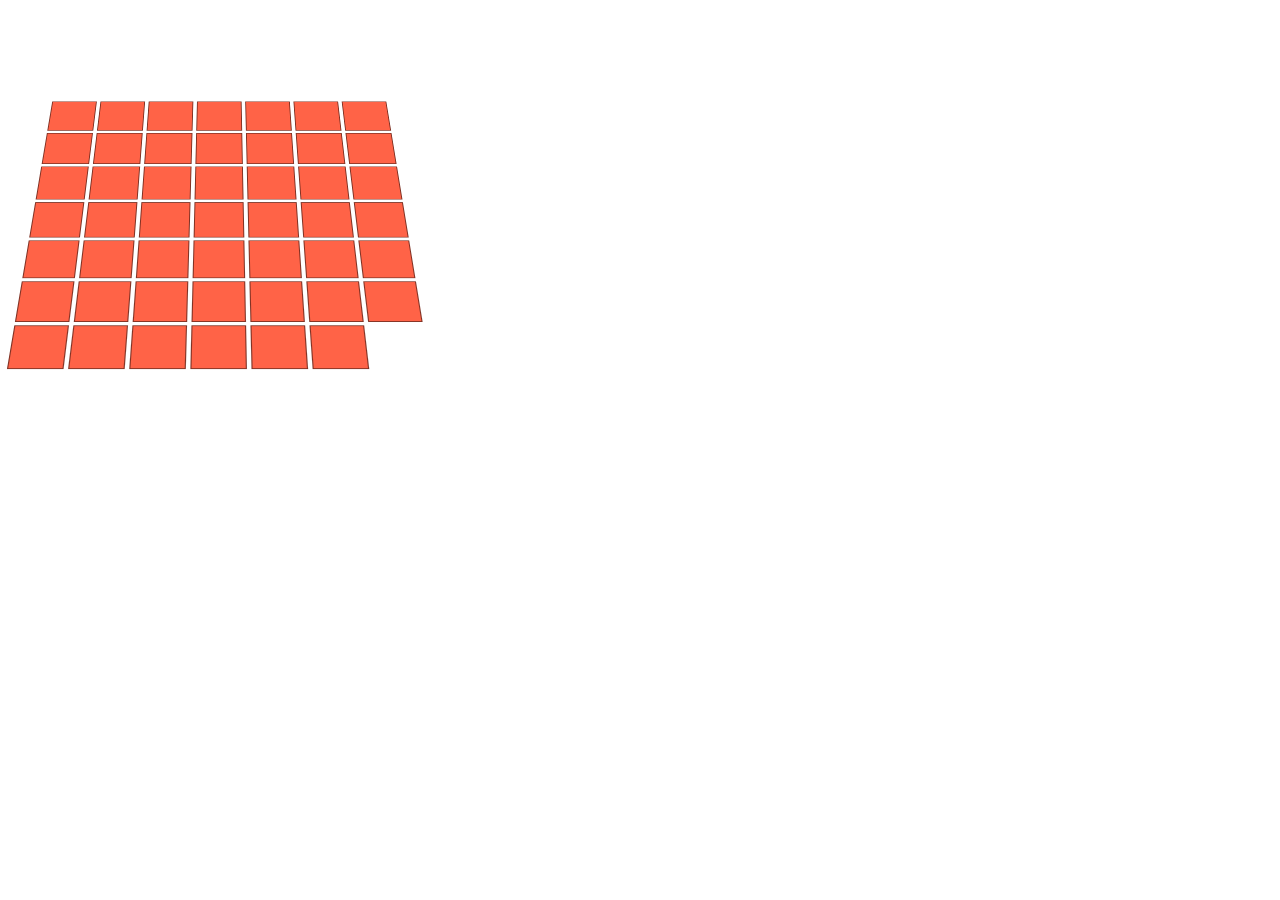
==== index.html @ ca5ddc02 "Proyect structure" ====
<!DOCTYPE html>
<html lang="en">
<head>
  <meta charset="UTF-8">
  <meta name="viewport" content="width=device-width, initial-scale=1.0">
  <meta http-equiv="X-UA-Compatible" content="ie=edge">
  <title>Game</title>
  <link rel="stylesheet" href="styles/main.css">
</head>
<body>

  <div class="div1">
    <div class="div3">
    <div class="div2"></div>
    <div class="div2"></div>
    <div class="div2"></div>
    <div class="div2"></div>
    <div class="div2"></div>
    <div class="div2"></div>
    <div class="div2"></div>
    <div class="div2"></div>
    <div class="div2"></div>
    <div class="div2"></div>
    <div class="div2"></div>
    <div class="div2"></div>
    <div class="div2"></div>
    <div class="div2"></div>
    <div class="div2"></div>
    <div class="div2"></div>
    <div class="div2"></div>
    <div class="div2"></div>
    <div class="div2"></div>
    <div class="div2"></div>
    <div class="div2"></div>
    <div class="div2"></div>
    <div class="div2"></div>
    <div class="div2"></div>
    <div class="div2"></div>
    <div class="div2"></div>
    <div class="div2"></div>
    <div class="div2"></div>
    <div class="div2"></div>
    <div class="div2"></div>
    <div class="div2"></div>
    <div class="div2"></div>
    <div class="div2"></div>
    <div class="div2"></div>
    <div class="div2"></div>
    <div class="div2"></div>
    <div class="div2"></div>
    <div class="div2"></div>
    <div class="div2"></div>
    <div class="div2"></div>
    <div class="div2"></div>
    <div class="div2"></div>
    <div class="div2"></div>
    <div class="div2"></div>
    <div class="div2"></div>
    <div class="div2"></div>
    <div class="div2"></div>
    <div class="div2"></div>
  </div>
  </div>

  <!--  scripts  -->
  <script src="js/lib/jquery-3.2.1.slim.min.js"></script>
  <script src="js/warrior.js"></script>
  <script src="js/archer.js"></script>
  <script src="js/healer.js"></script>
  <script src="js/soldier.js"></script>
  <script src="js/main.js"></script>
</body>
</html>
---- styles/main.css ----
div.div1 {
  width: 30%;
  display: inline-block;
  padding: .5em;
  perspective: 70em;
  margin: 1em;
}

div.div3 {
  transform: rotateX(45deg);
}

div.div2 {
  width: 3em;
  height: 3em;
  background: tomato;
  display: inline-block;
  border: 1px solid rgba(0,0,0,.5);
}
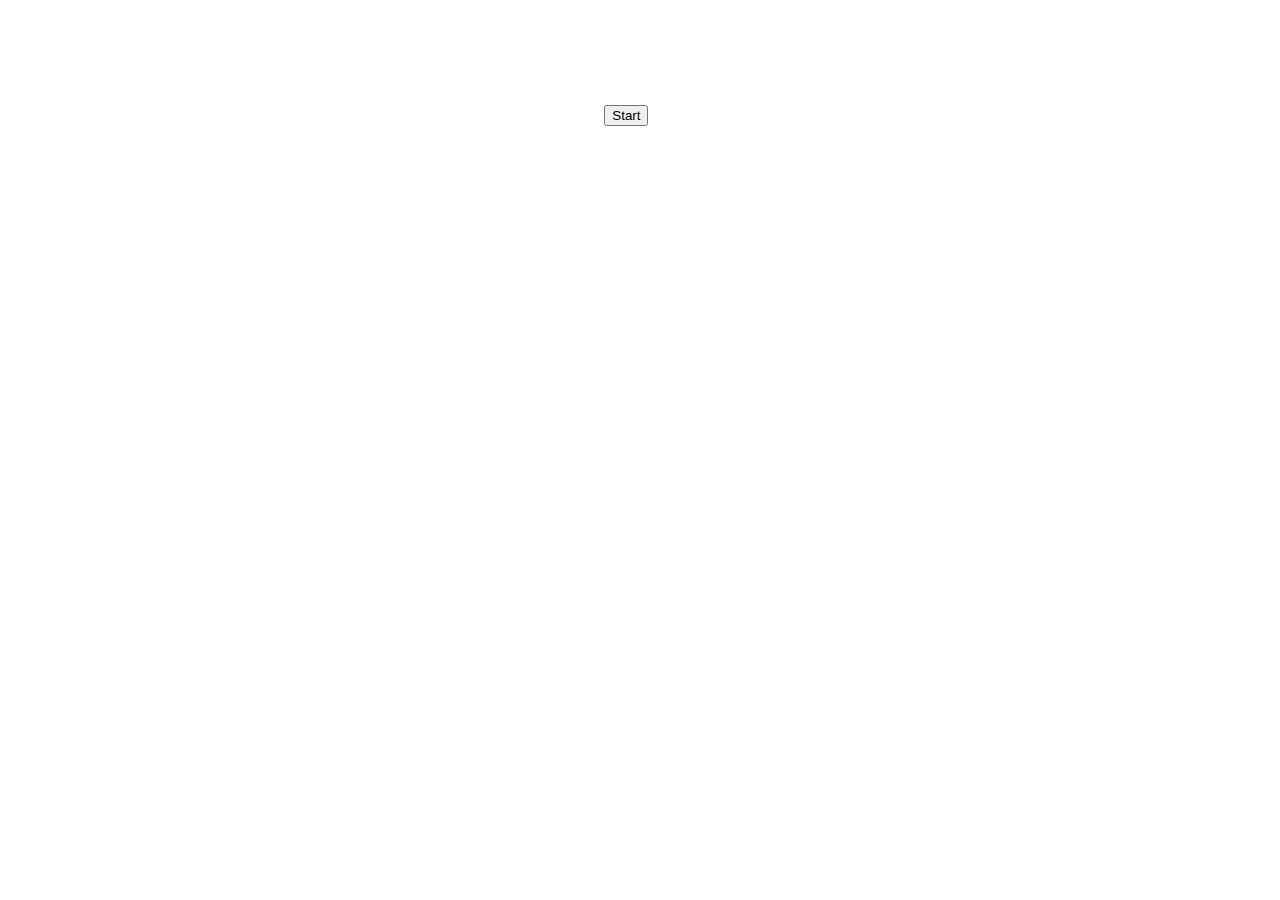
==== commit 5de0c34f: "move area started" ====
--- a/index.html
+++ b/index.html
@@ -9,65 +9,17 @@
 </head>
 <body>
 
-  <div class="div1">
-    <div class="div3">
-    <div class="div2"></div>
-    <div class="div2"></div>
-    <div class="div2"></div>
-    <div class="div2"></div>
-    <div class="div2"></div>
-    <div class="div2"></div>
-    <div class="div2"></div>
-    <div class="div2"></div>
-    <div class="div2"></div>
-    <div class="div2"></div>
-    <div class="div2"></div>
-    <div class="div2"></div>
-    <div class="div2"></div>
-    <div class="div2"></div>
-    <div class="div2"></div>
-    <div class="div2"></div>
-    <div class="div2"></div>
-    <div class="div2"></div>
-    <div class="div2"></div>
-    <div class="div2"></div>
-    <div class="div2"></div>
-    <div class="div2"></div>
-    <div class="div2"></div>
-    <div class="div2"></div>
-    <div class="div2"></div>
-    <div class="div2"></div>
-    <div class="div2"></div>
-    <div class="div2"></div>
-    <div class="div2"></div>
-    <div class="div2"></div>
-    <div class="div2"></div>
-    <div class="div2"></div>
-    <div class="div2"></div>
-    <div class="div2"></div>
-    <div class="div2"></div>
-    <div class="div2"></div>
-    <div class="div2"></div>
-    <div class="div2"></div>
-    <div class="div2"></div>
-    <div class="div2"></div>
-    <div class="div2"></div>
-    <div class="div2"></div>
-    <div class="div2"></div>
-    <div class="div2"></div>
-    <div class="div2"></div>
-    <div class="div2"></div>
-    <div class="div2"></div>
-    <div class="div2"></div>
+  <div id="container">
+    <div id="board"></div>
   </div>
-  </div>
+
+  <button id="start">Start</button>
+  <button id="restart" onclick="window.location.reload()">Restart</button>
 
   <!--  scripts  -->
   <script src="js/lib/jquery-3.2.1.slim.min.js"></script>
-  <script src="js/warrior.js"></script>
-  <script src="js/archer.js"></script>
-  <script src="js/healer.js"></script>
-  <script src="js/soldier.js"></script>
+  <script src="js/src/board.js"></script>
+  <script src="js/src/soldier.js"></script>
   <script src="js/main.js"></script>
 </body>
 </html>--- a/styles/main.css
+++ b/styles/main.css
@@ -1,19 +1,55 @@
-div.div1 {
-  width: 30%;
+div#container {
+  width: 38%;
   display: inline-block;
   padding: .5em;
   perspective: 70em;
-  margin: 1em;
+  margin: 3em;
 }
 
-div.div3 {
+div#board {
   transform: rotateX(45deg);
 }
 
-div.div2 {
+#board .box-position {
   width: 3em;
   height: 3em;
-  background: tomato;
+  margin-left: .3em;
+  background: #ccc;
   display: inline-block;
-  border: 1px solid rgba(0,0,0,.5);
+  border: 1px solid #888;
+  border-radius: 5px;
 }
+
+#board .area {
+  border-color: #fff;
+  background: #F1F193;
+}
+
+#board .character {
+  width: 3em;
+  height: 3em;
+  margin-left: .3em;
+  display: inline-block;
+  border: 1px solid #fff;
+  border-radius: 5px;
+}
+
+#warrior1, #warrior2 {
+  background: #F87F69;
+}
+
+#archer1, #archer2 {
+  background: #75C358;
+}
+
+#healer1, #healer2 {
+  background: #3DD2BC;
+}
+
+button {
+
+}
+
+#restart {
+  display: none;
+}